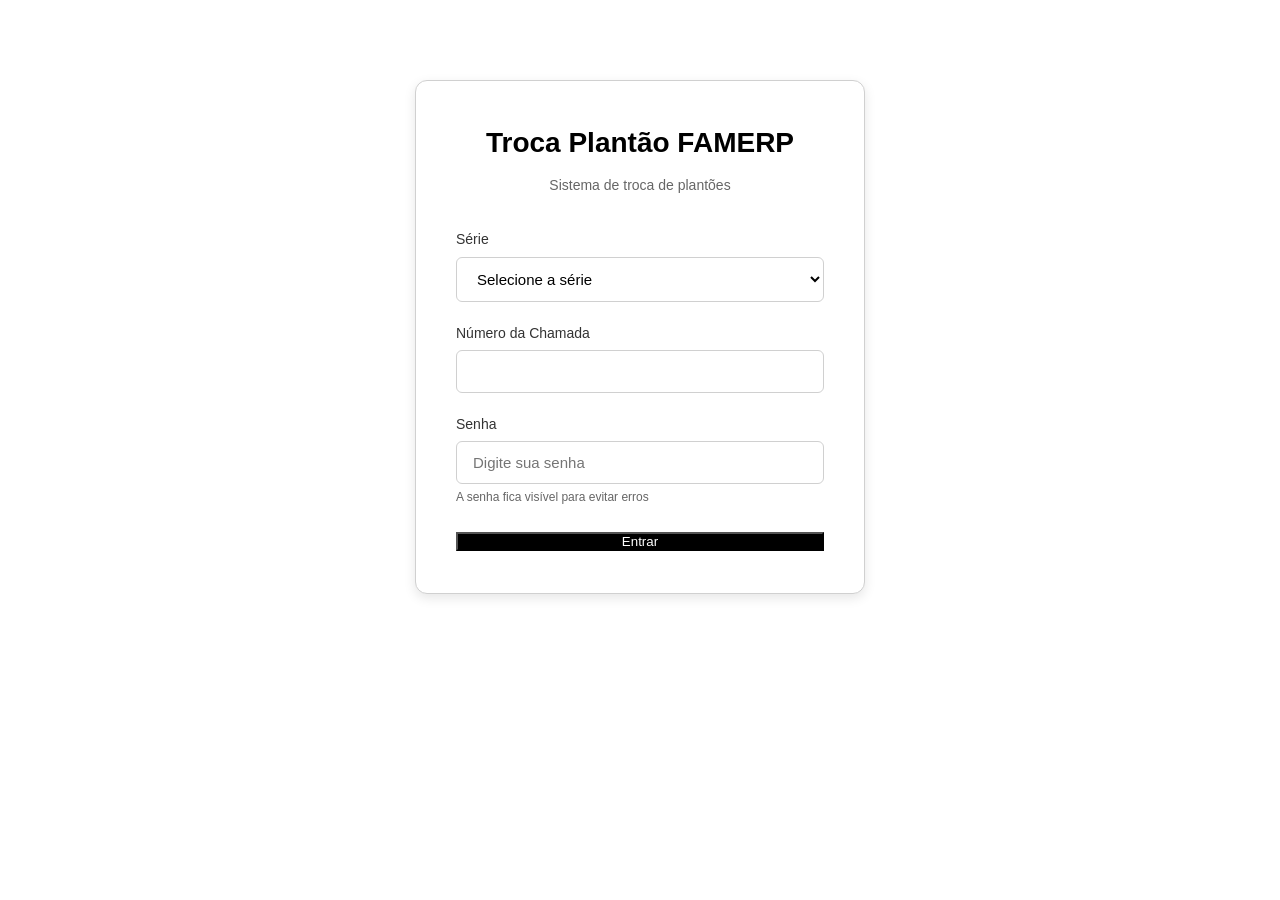
==== alunos.html @ 6566bc4c "SOLUÇÃO DEFINITIVA: Cliente Supabase customizado sem CDN Esta solução elimina COMPLETAMENTE a depend" ====
<!DOCTYPE html>
<html lang="pt-BR">
<head>
    <meta charset="UTF-8">
    <meta name="viewport" content="width=device-width, initial-scale=1.0">
    <title>Alunos - Troca Plantão FAMERP</title>
    <link rel="stylesheet" href="css/style.css">
</head>
<body>
    <div class="header">
        <div class="header-content">
            <h1 class="header-title">Troca Plantão FAMERP</h1>
            <div class="header-user">
                <span id="nomeUsuario"></span>
                <button onclick="logout()" class="btn btn-sm">Sair</button>
            </div>
        </div>
    </div>

    <div class="container">
        <nav class="nav">
            <a href="dashboard.html" class="nav-link">Dashboard</a>
            <a href="anuncios.html" class="nav-link">Anúncios</a>
            <a href="alunos.html" class="nav-link active">Alunos</a>
        </nav>

        <!-- Busca e Filtros -->
        <div class="card">
            <div style="padding: 20px;">
                <div style="display: grid; grid-template-columns: 1fr auto auto; gap: 12px; align-items: end;">
                    <div class="form-group" style="margin: 0;">
                        <label>Buscar por nome ou número</label>
                        <input type="text" id="busca" placeholder="Digite o nome ou número..." oninput="aplicarFiltros()">
                    </div>
                    <div class="form-group" style="margin: 0;">
                        <label>Série</label>
                        <select id="filtroSerie" onchange="aplicarFiltros()">
                            <option value="">Todas</option>
                            <option value="5">5ª Série</option>
                            <option value="6">6ª Série</option>
                        </select>
                    </div>
                    <button onclick="limparFiltros()" class="btn">Limpar</button>
                </div>
            </div>
        </div>

        <!-- Galeria de Alunos -->
        <div class="card">
            <div class="card-header">
                <h2 class="card-title">Alunos FAMERP</h2>
                <span id="contadorAlunos">0 alunos</span>
            </div>
            <div id="galeriaAlunos" class="grid" style="grid-template-columns: repeat(auto-fill, minmax(250px, 1fr));">
                <!-- Alunos carregados dinamicamente -->
            </div>
        </div>
    </div>

    <!-- Modal: Perfil do Aluno -->
    <div id="modalPerfil" class="modal">
        <div class="modal-content" style="max-width: 800px;">
            <div class="modal-header">
                <h3 id="nomeAluno"></h3>
                <button class="modal-close" onclick="fecharModalPerfil()">&times;</button>
            </div>
            <div class="modal-body">
                <div id="infoAluno" style="background: #f8f8f8; padding: 16px; border-radius: 8px; margin-bottom: 20px;">
                    <!-- Informações básicas -->
                </div>

                <!-- Tabs -->
                <div style="display: flex; border-bottom: 2px solid #e0e0e0; margin-bottom: 20px;">
                    <button class="tab-button active" onclick="mudarTab('plantoes')" data-tab="plantoes">
                        Plantões
                    </button>
                    <button class="tab-button" onclick="mudarTab('estagios')" data-tab="estagios">
                        Estágios
                    </button>
                    <button class="tab-button" onclick="mudarTab('disponibilidade')" data-tab="disponibilidade">
                        Disponibilidade
                    </button>
                </div>

                <!-- Conteúdo das Tabs -->
                <div id="tabPlantoes" class="tab-content active">
                    <div id="plantoesAluno">
                        <!-- Plantões do aluno -->
                    </div>
                </div>

                <div id="tabEstagios" class="tab-content">
                    <div id="estagiosAluno">
                        <!-- Estágios do aluno -->
                    </div>
                </div>

                <div id="tabDisponibilidade" class="tab-content">
                    <div id="disponibilidadeAluno">
                        <!-- Disponibilidade do aluno -->
                    </div>
                </div>
            </div>
        </div>
    </div>

    <!-- Modal: Oferta Direta -->
    <div id="modalOfertaDireta" class="modal">
        <div class="modal-content">
            <div class="modal-header">
                <h3>Fazer Oferta Direta</h3>
                <button class="modal-close" onclick="fecharModalOfertaDireta()">&times;</button>
            </div>
            <div class="modal-body">
                <div id="infoPlantaoSelecionado" style="background: #f8f8f8; padding: 16px; border-radius: 8px; margin-bottom: 20px;">
                    <!-- Info do plantão -->
                </div>

                <p style="font-size: 14px; color: #666; margin-bottom: 20px;">
                    ⚠️ Esta pessoa não anunciou este plantão. Sua oferta será enviada como uma proposta direta.
                </p>

                <form id="formOfertaDireta" onsubmit="enviarOfertaDireta(event)">
                    <div class="form-group">
                        <label>Tipo de Oferta</label>
                        <select id="tipoOfertaDireta" name="tipoOfertaDireta" required onchange="alterarTipoOfertaDireta()">
                            <option value="">Selecione...</option>
                            <option value="troca">Trocar por um dos meus plantões</option>
                            <option value="pagamento">Oferecer pagamento</option>
                        </select>
                    </div>

                    <div id="secaoTrocaDireta" style="display: none;">
                        <div class="form-group">
                            <label>Selecione o plantão que você oferece</label>
                            <select id="plantaoOferecidoDireto" name="plantaoOferecidoDireto">
                                <option value="">Carregando...</option>
                            </select>
                        </div>
                    </div>

                    <div id="secaoPagamentoDireto" style="display: none;">
                        <div class="form-group">
                            <label>Valor Oferecido (R$)</label>
                            <input type="number" id="valorOfertaDireta" name="valorOfertaDireta" min="0" step="0.01" placeholder="0.00">
                        </div>
                    </div>

                    <div class="form-group">
                        <label>Mensagem (opcional)</label>
                        <textarea id="mensagemOfertaDireta" name="mensagemOfertaDireta" rows="3" placeholder="Deixe uma mensagem..."></textarea>
                    </div>

                    <div class="modal-footer">
                        <button type="button" onclick="fecharModalOfertaDireta()" class="btn">Cancelar</button>
                        <button type="submit" class="btn btn-primary">Enviar Oferta</button>
                    </div>
                </form>
            </div>
        </div>
    </div>

    <div id="mensagem" class="mensagem"></div>

    <!-- Cliente Supabase customizado (sem CDN - funciona em qualquer navegador) -->
    <script src="js/supabase-client.js?v=3"></script>
    <script src="js/config.js?v=3"></script>
    <script src="js/auth.js?v=3"></script>
    <script src="js/alunos.js?v=3"></script>

    <style>
        .tab-button {
            padding: 12px 24px;
            border: none;
            background: none;
            cursor: pointer;
            font-size: 16px;
            color: #666;
            border-bottom: 3px solid transparent;
            transition: all 0.2s;
        }

        .tab-button:hover {
            color: #000;
            background: #f8f8f8;
        }

        .tab-button.active {
            color: #000;
            font-weight: bold;
            border-bottom-color: #000;
        }

        .tab-content {
            display: none;
        }

        .tab-content.active {
            display: block;
        }
    </style>
</body>
</html>
---- css/style.css ----
/* =============================================
   TROCA PLANTÃO FAMERP - STYLES
   Tema: Fundo Branco + Letras Pretas
   ============================================= */

/* Reset e Base */
* {
    margin: 0;
    padding: 0;
    box-sizing: border-box;
}

:root {
    --bg-primary: #ffffff;
    --bg-secondary: #f8f8f8;
    --bg-hover: #f0f0f0;
    --text-primary: #000000;
    --text-secondary: #333333;
    --text-tertiary: #666666;
    --border-color: #d0d0d0;
    --border-light: #e8e8e8;
    --accent: #000000;
    --accent-light: #333333;
    --error: #dc3545;
    --success: #28a745;
    --warning: #ffc107;
    --shadow: rgba(0, 0, 0, 0.1);
}

body {
    font-family: -apple-system, BlinkMacSystemFont, 'Segoe UI', Roboto, Oxygen, Ubuntu, Cantarell, sans-serif;
    background: var(--bg-primary);
    color: var(--text-primary);
    line-height: 1.6;
    min-height: 100vh;
}

/* Container */
.container {
    max-width: 1400px;
    margin: 0 auto;
    padding: 20px;
}

.container-small {
    max-width: 600px;
    margin: 0 auto;
    padding: 20px;
}

/* Cards */
.card {
    background: var(--bg-primary);
    border: 1px solid var(--border-color);
    border-radius: 8px;
    padding: 24px;
    margin-bottom: 20px;
    box-shadow: 0 2px 4px var(--shadow);
}

.card-header {
    border-bottom: 1px solid var(--border-light);
    padding-bottom: 12px;
    margin-bottom: 16px;
}

.card-title {
    font-size: 20px;
    font-weight: 600;
    color: var(--text-primary);
}

/* Login Card */
.login-card {
    background: var(--bg-primary);
    border: 1px solid var(--border-color);
    border-radius: 12px;
    padding: 40px;
    max-width: 450px;
    margin: 60px auto;
    box-shadow: 0 4px 12px var(--shadow);
}

.logo {
    text-align: center;
    margin-bottom: 32px;
}

.logo h1 {
    font-size: 28px;
    font-weight: 700;
    color: var(--text-primary);
    margin-bottom: 8px;
}

.subtitle {
    color: var(--text-tertiary);
    font-size: 14px;
}

/* Forms */
.form-group {
    margin-bottom: 20px;
}

.form-group label {
    display: block;
    margin-bottom: 6px;
    font-weight: 500;
    color: var(--text-secondary);
    font-size: 14px;
}

.form-group input,
.form-group select,
.form-group textarea {
    width: 100%;
    padding: 12px 16px;
    border: 1px solid var(--border-color);
    border-radius: 6px;
    font-size: 15px;
    background: var(--bg-primary);
    color: var(--text-primary);
    transition: all 0.2s;
}

.form-group input:focus,
.form-group select:focus,
.form-group textarea:focus {
    outline: none;
    border-color: var(--accent);
    box-shadow: 0 0 0 3px rgba(0, 0, 0, 0.05);
}

.form-group small {
    display: block;
    margin-top: 4px;
    color: var(--text-tertiary);
    font-size: 12px;
}

.form-group textarea {
    min-height: 100px;
    resize: vertical;
}

.form-row {
    display: grid;
    grid-template-columns: repeat(auto-fit, minmax(200px, 1fr));
    gap: 16px;
}

/* Buttons */
.btn {
    padding: 12px 24px;
    border: none;
    border-radius: 6px;
    font-size: 15px;
    font-weight: 500;
    cursor: pointer;
    transition: all 0.2s;
    display: inline-block;
    text-decoration: none;
    text-align: center;
}

.btn-primary {
    background: var(--accent);
    color: #ffffff;
    width: 100%;
}

.btn-primary:hover {
    background: var(--accent-light);
    transform: translateY(-1px);
    box-shadow: 0 4px 8px var(--shadow);
}

.btn-secondary {
    background: var(--bg-secondary);
    color: var(--text-primary);
    border: 1px solid var(--border-color);
}

.btn-secondary:hover {
    background: var(--bg-hover);
}

.btn-success {
    background: var(--success);
    color: #ffffff;
}

.btn-danger {
    background: var(--error);
    color: #ffffff;
}

.btn-sm {
    padding: 6px 12px;
    font-size: 13px;
}

.btn-outline {
    background: transparent;
    border: 1px solid var(--accent);
    color: var(--accent);
}

.btn-outline:hover {
    background: var(--accent);
    color: #ffffff;
}

/* Mensagens */
.mensagem {
    padding: 12px 16px;
    border-radius: 6px;
    margin-top: 16px;
    display: none;
    font-size: 14px;
}

.mensagem.show {
    display: block;
}

.mensagem.success {
    background: #d4edda;
    color: #155724;
    border: 1px solid #c3e6cb;
}

.mensagem.error {
    background: #f8d7da;
    color: #721c24;
    border: 1px solid #f5c6cb;
}

.mensagem.warning {
    background: #fff3cd;
    color: #856404;
    border: 1px solid #ffeaa7;
}

.mensagem.info {
    background: #d1ecf1;
    color: #0c5460;
    border: 1px solid #bee5eb;
}

/* Header */
.header {
    background: var(--bg-primary);
    border-bottom: 1px solid var(--border-color);
    padding: 16px 0;
    margin-bottom: 24px;
}

.header-content {
    max-width: 1400px;
    margin: 0 auto;
    padding: 0 20px;
    display: flex;
    justify-content: space-between;
    align-items: center;
}

.header-title {
    font-size: 22px;
    font-weight: 600;
}

.header-user {
    font-size: 14px;
    color: var(--text-tertiary);
}

.nav {
    display: flex;
    gap: 8px;
    margin: 20px 0;
}

.nav-link {
    padding: 10px 20px;
    background: var(--bg-secondary);
    color: var(--text-primary);
    text-decoration: none;
    border-radius: 6px;
    font-size: 14px;
    font-weight: 500;
    transition: all 0.2s;
    border: 1px solid transparent;
}

.nav-link:hover,
.nav-link.active {
    background: var(--accent);
    color: #ffffff;
    border-color: var(--accent);
}

/* Dashboard Grid */
.dashboard-grid {
    display: grid;
    grid-template-columns: repeat(auto-fit, minmax(300px, 1fr));
    gap: 20px;
    margin-bottom: 32px;
}

.stat-card {
    background: var(--bg-secondary);
    border: 1px solid var(--border-light);
    border-radius: 8px;
    padding: 20px;
    text-align: center;
}

.stat-number {
    font-size: 36px;
    font-weight: 700;
    color: var(--accent);
    margin-bottom: 8px;
}

.stat-label {
    color: var(--text-tertiary);
    font-size: 14px;
}

/* Timeline / Cronograma */
.timeline {
    position: relative;
    padding-left: 30px;
}

.timeline::before {
    content: '';
    position: absolute;
    left: 10px;
    top: 0;
    bottom: 0;
    width: 2px;
    background: var(--border-color);
}

.timeline-item {
    position: relative;
    padding: 16px 20px;
    background: var(--bg-secondary);
    border: 1px solid var(--border-light);
    border-radius: 8px;
    margin-bottom: 16px;
    cursor: move;
    transition: all 0.2s;
}

.timeline-item:hover {
    box-shadow: 0 2px 8px var(--shadow);
    transform: translateX(4px);
}

.timeline-item.dragging {
    opacity: 0.5;
}

.timeline-item::before {
    content: '';
    position: absolute;
    left: -26px;
    top: 24px;
    width: 12px;
    height: 12px;
    border-radius: 50%;
    background: var(--accent);
    border: 2px solid var(--bg-primary);
}

.timeline-header {
    display: flex;
    justify-content: space-between;
    align-items: flex-start;
    margin-bottom: 8px;
}

.timeline-title {
    font-weight: 600;
    font-size: 16px;
}

.timeline-date {
    font-size: 13px;
    color: var(--text-tertiary);
}

.timeline-details {
    font-size: 14px;
    color: var(--text-secondary);
    margin-bottom: 12px;
}

.timeline-actions {
    display: flex;
    gap: 8px;
    flex-wrap: wrap;
}

/* Badges */
.badge {
    display: inline-block;
    padding: 4px 12px;
    border-radius: 12px;
    font-size: 12px;
    font-weight: 500;
    background: var(--bg-hover);
    color: var(--text-primary);
    border: 1px solid var(--border-color);
}

.badge-success {
    background: #d4edda;
    color: #155724;
    border-color: #c3e6cb;
}

.badge-danger {
    background: #f8d7da;
    color: #721c24;
    border-color: #f5c6cb;
}

.badge-warning {
    background: #fff3cd;
    color: #856404;
    border-color: #ffeaa7;
}

/* Anúncios */
.anuncios-grid {
    display: grid;
    grid-template-columns: repeat(auto-fill, minmax(320px, 1fr));
    gap: 20px;
}

.anuncio-card {
    background: var(--bg-secondary);
    border: 1px solid var(--border-color);
    border-radius: 8px;
    padding: 20px;
    transition: all 0.2s;
}

.anuncio-card:hover {
    box-shadow: 0 4px 12px var(--shadow);
    transform: translateY(-2px);
}

.anuncio-header {
    display: flex;
    justify-content: space-between;
    align-items: flex-start;
    margin-bottom: 12px;
}

.anuncio-tipo {
    font-size: 12px;
    font-weight: 600;
    text-transform: uppercase;
    letter-spacing: 0.5px;
}

.anuncio-usuario {
    font-weight: 600;
    margin-bottom: 4px;
}

.anuncio-info {
    font-size: 14px;
    color: var(--text-secondary);
    margin-bottom: 4px;
}

.anuncio-valor {
    font-size: 18px;
    font-weight: 700;
    color: var(--success);
    margin: 12px 0;
}

.anuncio-footer {
    margin-top: 16px;
    padding-top: 16px;
    border-top: 1px solid var(--border-light);
}

/* Gallery / Alunos */
.alunos-grid {
    display: grid;
    grid-template-columns: repeat(auto-fill, minmax(200px, 1fr));
    gap: 16px;
}

.aluno-card {
    background: var(--bg-secondary);
    border: 1px solid var(--border-light);
    border-radius: 8px;
    padding: 16px;
    text-align: center;
    cursor: pointer;
    transition: all 0.2s;
}

.aluno-card:hover {
    box-shadow: 0 4px 8px var(--shadow);
    transform: scale(1.02);
}

.aluno-nome {
    font-weight: 600;
    margin-bottom: 4px;
}

.aluno-serie {
    font-size: 13px;
    color: var(--text-tertiary);
    margin-bottom: 8px;
}

.aluno-estagio {
    font-size: 12px;
    color: var(--text-secondary);
}

/* Modal */
.modal {
    display: none;
    position: fixed;
    z-index: 1000;
    left: 0;
    top: 0;
    width: 100%;
    height: 100%;
    background: rgba(0, 0, 0, 0.5);
    overflow: auto;
}

.modal.show {
    display: flex;
    align-items: center;
    justify-content: center;
}

.modal-content {
    background: var(--bg-primary);
    border-radius: 12px;
    max-width: 600px;
    width: 90%;
    max-height: 90vh;
    overflow-y: auto;
    box-shadow: 0 8px 24px rgba(0, 0, 0, 0.2);
}

.modal-header {
    padding: 20px 24px;
    border-bottom: 1px solid var(--border-light);
    display: flex;
    justify-content: space-between;
    align-items: center;
}

.modal-title {
    font-size: 20px;
    font-weight: 600;
}

.modal-close {
    background: none;
    border: none;
    font-size: 28px;
    line-height: 1;
    cursor: pointer;
    color: var(--text-tertiary);
    padding: 0;
    width: 32px;
    height: 32px;
}

.modal-close:hover {
    color: var(--text-primary);
}

.modal-body {
    padding: 24px;
}

.modal-footer {
    padding: 16px 24px;
    border-top: 1px solid var(--border-light);
    display: flex;
    justify-content: flex-end;
    gap: 12px;
}

/* Notificações */
.notificacoes-badge {
    position: relative;
    display: inline-block;
}

.notificacoes-count {
    position: absolute;
    top: -8px;
    right: -8px;
    background: var(--error);
    color: #ffffff;
    border-radius: 10px;
    padding: 2px 6px;
    font-size: 11px;
    font-weight: 700;
    min-width: 18px;
    text-align: center;
}

.notificacao-item {
    padding: 12px;
    border-bottom: 1px solid var(--border-light);
    cursor: pointer;
    transition: background 0.2s;
}

.notificacao-item:hover {
    background: var(--bg-hover);
}

.notificacao-item.nao-lida {
    background: #f0f8ff;
    border-left: 3px solid var(--accent);
}

/* Loading */
.loading {
    text-align: center;
    padding: 40px;
    color: var(--text-tertiary);
}

.spinner {
    border: 3px solid var(--border-light);
    border-top: 3px solid var(--accent);
    border-radius: 50%;
    width: 40px;
    height: 40px;
    animation: spin 1s linear infinite;
    margin: 0 auto 16px;
}

@keyframes spin {
    0% { transform: rotate(0deg); }
    100% { transform: rotate(360deg); }
}

/* Responsive */
@media (max-width: 768px) {
    .container {
        padding: 12px;
    }

    .login-card {
        padding: 24px;
        margin: 20px auto;
    }

    .dashboard-grid {
        grid-template-columns: 1fr;
    }

    .anuncios-grid {
        grid-template-columns: 1fr;
    }

    .form-row {
        grid-template-columns: 1fr;
    }

    .header-content {
        flex-direction: column;
        align-items: flex-start;
        gap: 12px;
    }

    .nav {
        flex-direction: column;
        width: 100%;
    }

    .nav-link {
        width: 100%;
    }

    .timeline {
        padding-left: 20px;
    }

    .timeline-item::before {
        left: -16px;
    }
}

/* Utilities */
.mt-1 { margin-top: 8px; }
.mt-2 { margin-top: 16px; }
.mt-3 { margin-top: 24px; }
.mb-1 { margin-bottom: 8px; }
.mb-2 { margin-bottom: 16px; }
.mb-3 { margin-bottom: 24px; }
.text-center { text-align: center; }
.text-right { text-align: right; }
.hidden { display: none !important; }
.flex { display: flex; }
.flex-between { display: flex; justify-content: space-between; }
.flex-center { display: flex; justify-content: center; align-items: center; }
.gap-1 { gap: 8px; }
.gap-2 { gap: 16px; }
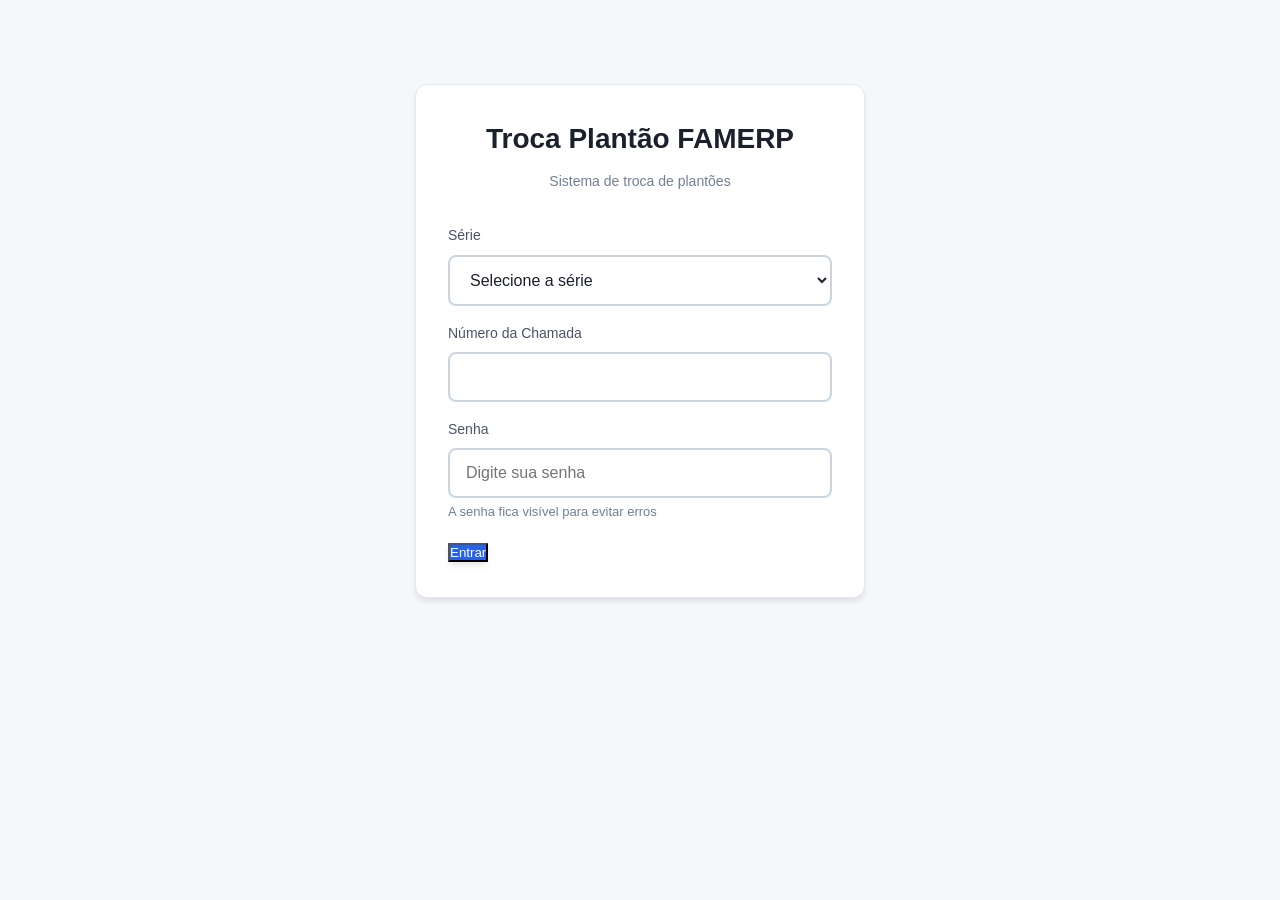
==== commit d6efcb98: "Redesign completo mobile-first com modais melhorados UI/UX Improvements: - Redesign completo do CSS " ====
--- a/alunos.html
+++ b/alunos.html
@@ -4,7 +4,7 @@
     <meta charset="UTF-8">
     <meta name="viewport" content="width=device-width, initial-scale=1.0">
     <title>Alunos - Troca Plantão FAMERP</title>
-    <link rel="stylesheet" href="css/style.css">
+    <link rel="stylesheet" href="css/style.css?v=11">
 </head>
 <body>
     <div class="header">
@@ -163,10 +163,10 @@
     <div id="mensagem" class="mensagem"></div>
 
     <!-- Cliente Supabase customizado (sem CDN - funciona em qualquer navegador) -->
-    <script src="js/supabase-client.js?v=3"></script>
-    <script src="js/config.js?v=3"></script>
-    <script src="js/auth.js?v=3"></script>
-    <script src="js/alunos.js?v=3"></script>
+    <script src="js/supabase-client.js?v=11"></script>
+    <script src="js/config.js?v=11"></script>
+    <script src="js/auth.js?v=11"></script>
+    <script src="js/alunos.js?v=11"></script>
 
     <style>
         .tab-button {
--- a/css/style.css
+++ b/css/style.css
@@ -1,6 +1,6 @@
 /* =============================================
-   TROCA PLANTÃO FAMERP - STYLES
-   Tema: Fundo Branco + Letras Pretas
+   TROCA PLANTÃO FAMERP - MOBILE FIRST DESIGN
+   Otimizado para telefones e tablets
    ============================================= */
 
 /* Reset e Base */
@@ -11,101 +11,181 @@
 }
 
 :root {
+    /* Cores */
     --bg-primary: #ffffff;
-    --bg-secondary: #f8f8f8;
-    --bg-hover: #f0f0f0;
-    --text-primary: #000000;
-    --text-secondary: #333333;
-    --text-tertiary: #666666;
-    --border-color: #d0d0d0;
-    --border-light: #e8e8e8;
-    --accent: #000000;
-    --accent-light: #333333;
-    --error: #dc3545;
-    --success: #28a745;
-    --warning: #ffc107;
-    --shadow: rgba(0, 0, 0, 0.1);
+    --bg-secondary: #f5f7fa;
+    --bg-tertiary: #e8ecf1;
+    --bg-hover: #f0f4f8;
+    --text-primary: #1a202c;
+    --text-secondary: #4a5568;
+    --text-tertiary: #718096;
+    --border-color: #cbd5e0;
+    --border-light: #e2e8f0;
+    --accent: #2563eb;
+    --accent-dark: #1e40af;
+    --accent-light: #3b82f6;
+    --error: #dc2626;
+    --success: #16a34a;
+    --warning: #f59e0b;
+    --info: #0891b2;
+    --shadow-sm: 0 1px 2px 0 rgba(0, 0, 0, 0.05);
+    --shadow: 0 4px 6px -1px rgba(0, 0, 0, 0.1);
+    --shadow-lg: 0 10px 15px -3px rgba(0, 0, 0, 0.1);
+    --shadow-xl: 0 20px 25px -5px rgba(0, 0, 0, 0.1);
+
+    /* Espaçamento */
+    --spacing-xs: 4px;
+    --spacing-sm: 8px;
+    --spacing-md: 16px;
+    --spacing-lg: 24px;
+    --spacing-xl: 32px;
+
+    /* Border Radius */
+    --radius-sm: 6px;
+    --radius-md: 8px;
+    --radius-lg: 12px;
+    --radius-xl: 16px;
+
+    /* Transições */
+    --transition: all 0.2s ease;
 }
 
 body {
-    font-family: -apple-system, BlinkMacSystemFont, 'Segoe UI', Roboto, Oxygen, Ubuntu, Cantarell, sans-serif;
-    background: var(--bg-primary);
+    font-family: -apple-system, BlinkMacSystemFont, 'Segoe UI', 'Roboto', 'Helvetica', 'Arial', sans-serif;
+    background: var(--bg-secondary);
     color: var(--text-primary);
     line-height: 1.6;
     min-height: 100vh;
-}
-
-/* Container */
+    -webkit-font-smoothing: antialiased;
+    -moz-osx-font-smoothing: grayscale;
+}
+
+/* ======================
+   CONTAINER (Mobile First)
+   ====================== */
 .container {
-    max-width: 1400px;
+    width: 100%;
+    padding: var(--spacing-md);
     margin: 0 auto;
-    padding: 20px;
 }
 
 .container-small {
+    width: 100%;
     max-width: 600px;
+    padding: var(--spacing-md);
     margin: 0 auto;
-    padding: 20px;
-}
-
-/* Cards */
+}
+
+/* ======================
+   HEADER
+   ====================== */
+.header {
+    background: var(--bg-primary);
+    border-bottom: 1px solid var(--border-light);
+    padding: var(--spacing-md);
+    position: sticky;
+    top: 0;
+    z-index: 100;
+    box-shadow: var(--shadow-sm);
+}
+
+.header-content {
+    display: flex;
+    flex-direction: column;
+    gap: var(--spacing-sm);
+}
+
+.header-title {
+    font-size: 18px;
+    font-weight: 700;
+    color: var(--text-primary);
+}
+
+.header-user {
+    display: flex;
+    justify-content: space-between;
+    align-items: center;
+    font-size: 14px;
+    color: var(--text-tertiary);
+}
+
+/* ======================
+   NAVEGAÇÃO
+   ====================== */
+.nav {
+    display: flex;
+    gap: var(--spacing-sm);
+    margin: var(--spacing-md) 0;
+    overflow-x: auto;
+    -webkit-overflow-scrolling: touch;
+    scrollbar-width: none;
+}
+
+.nav::-webkit-scrollbar {
+    display: none;
+}
+
+.nav-link {
+    flex-shrink: 0;
+    padding: 10px 16px;
+    background: var(--bg-primary);
+    color: var(--text-secondary);
+    text-decoration: none;
+    border-radius: var(--radius-md);
+    font-size: 14px;
+    font-weight: 500;
+    transition: var(--transition);
+    border: 1px solid var(--border-light);
+    white-space: nowrap;
+}
+
+.nav-link:active {
+    transform: scale(0.98);
+}
+
+.nav-link.active {
+    background: var(--accent);
+    color: #ffffff;
+    border-color: var(--accent);
+}
+
+/* ======================
+   CARDS
+   ====================== */
 .card {
     background: var(--bg-primary);
-    border: 1px solid var(--border-color);
-    border-radius: 8px;
-    padding: 24px;
-    margin-bottom: 20px;
-    box-shadow: 0 2px 4px var(--shadow);
+    border-radius: var(--radius-lg);
+    padding: var(--spacing-lg);
+    margin-bottom: var(--spacing-md);
+    box-shadow: var(--shadow-sm);
+    border: 1px solid var(--border-light);
 }
 
 .card-header {
+    display: flex;
+    justify-content: space-between;
+    align-items: center;
+    padding-bottom: var(--spacing-md);
+    margin-bottom: var(--spacing-md);
     border-bottom: 1px solid var(--border-light);
-    padding-bottom: 12px;
-    margin-bottom: 16px;
 }
 
 .card-title {
-    font-size: 20px;
+    font-size: 18px;
     font-weight: 600;
     color: var(--text-primary);
 }
 
-/* Login Card */
-.login-card {
-    background: var(--bg-primary);
-    border: 1px solid var(--border-color);
-    border-radius: 12px;
-    padding: 40px;
-    max-width: 450px;
-    margin: 60px auto;
-    box-shadow: 0 4px 12px var(--shadow);
-}
-
-.logo {
-    text-align: center;
-    margin-bottom: 32px;
-}
-
-.logo h1 {
-    font-size: 28px;
-    font-weight: 700;
-    color: var(--text-primary);
-    margin-bottom: 8px;
-}
-
-.subtitle {
-    color: var(--text-tertiary);
-    font-size: 14px;
-}
-
-/* Forms */
+/* ======================
+   FORMS (Otimizado para Mobile)
+   ====================== */
 .form-group {
-    margin-bottom: 20px;
+    margin-bottom: var(--spacing-md);
 }
 
 .form-group label {
     display: block;
-    margin-bottom: 6px;
+    margin-bottom: var(--spacing-sm);
     font-weight: 500;
     color: var(--text-secondary);
     font-size: 14px;
@@ -115,13 +195,14 @@
 .form-group select,
 .form-group textarea {
     width: 100%;
-    padding: 12px 16px;
-    border: 1px solid var(--border-color);
-    border-radius: 6px;
-    font-size: 15px;
+    padding: 14px 16px;
+    border: 2px solid var(--border-color);
+    border-radius: var(--radius-md);
+    font-size: 16px; /* 16px para evitar zoom no iOS */
     background: var(--bg-primary);
     color: var(--text-primary);
-    transition: all 0.2s;
+    transition: var(--transition);
+    font-family: inherit;
 }
 
 .form-group input:focus,
@@ -129,14 +210,7 @@
 .form-group textarea:focus {
     outline: none;
     border-color: var(--accent);
-    box-shadow: 0 0 0 3px rgba(0, 0, 0, 0.05);
-}
-
-.form-group small {
-    display: block;
-    margin-top: 4px;
-    color: var(--text-tertiary);
-    font-size: 12px;
+    box-shadow: 0 0 0 3px rgba(37, 99, 235, 0.1);
 }
 
 .form-group textarea {
@@ -144,36 +218,69 @@
     resize: vertical;
 }
 
-.form-row {
-    display: grid;
-    grid-template-columns: repeat(auto-fit, minmax(200px, 1fr));
-    gap: 16px;
-}
-
-/* Buttons */
+.form-group small {
+    display: block;
+    margin-top: var(--spacing-xs);
+    color: var(--text-tertiary);
+    font-size: 13px;
+}
+
+/* Checkboxes e Radio (melhor para toque) */
+.form-group input[type="checkbox"],
+.form-group input[type="radio"] {
+    width: auto;
+    margin-right: var(--spacing-sm);
+    transform: scale(1.2);
+    cursor: pointer;
+}
+
+.form-group label:has(input[type="checkbox"]),
+.form-group label:has(input[type="radio"]) {
+    display: flex;
+    align-items: center;
+    padding: var(--spacing-sm);
+    cursor: pointer;
+    border-radius: var(--radius-sm);
+    transition: var(--transition);
+}
+
+.form-group label:has(input[type="checkbox"]):active,
+.form-group label:has(input[type="radio"]):active {
+    background: var(--bg-hover);
+}
+
+/* ======================
+   BUTTONS (Otimizado para Toque)
+   ====================== */
 .btn {
-    padding: 12px 24px;
+    display: inline-block;
+    padding: 14px 24px;
     border: none;
-    border-radius: 6px;
-    font-size: 15px;
-    font-weight: 500;
+    border-radius: var(--radius-md);
+    font-size: 16px;
+    font-weight: 600;
     cursor: pointer;
-    transition: all 0.2s;
-    display: inline-block;
+    transition: var(--transition);
     text-decoration: none;
     text-align: center;
+    font-family: inherit;
+    min-height: 44px; /* Altura mínima para toque confortável */
+    touch-action: manipulation;
+    user-select: none;
+}
+
+.btn:active {
+    transform: scale(0.97);
 }
 
 .btn-primary {
     background: var(--accent);
     color: #ffffff;
-    width: 100%;
-}
-
-.btn-primary:hover {
-    background: var(--accent-light);
-    transform: translateY(-1px);
-    box-shadow: 0 4px 8px var(--shadow);
+    box-shadow: var(--shadow);
+}
+
+.btn-primary:active {
+    background: var(--accent-dark);
 }
 
 .btn-secondary {
@@ -182,10 +289,6 @@
     border: 1px solid var(--border-color);
 }
 
-.btn-secondary:hover {
-    background: var(--bg-hover);
-}
-
 .btn-success {
     background: var(--success);
     color: #ffffff;
@@ -197,342 +300,19 @@
 }
 
 .btn-sm {
-    padding: 6px 12px;
-    font-size: 13px;
-}
-
-.btn-outline {
-    background: transparent;
-    border: 1px solid var(--accent);
-    color: var(--accent);
-}
-
-.btn-outline:hover {
-    background: var(--accent);
-    color: #ffffff;
-}
-
-/* Mensagens */
-.mensagem {
-    padding: 12px 16px;
-    border-radius: 6px;
-    margin-top: 16px;
-    display: none;
+    padding: 8px 16px;
     font-size: 14px;
-}
-
-.mensagem.show {
+    min-height: 36px;
+}
+
+.btn-block {
+    width: 100%;
     display: block;
 }
 
-.mensagem.success {
-    background: #d4edda;
-    color: #155724;
-    border: 1px solid #c3e6cb;
-}
-
-.mensagem.error {
-    background: #f8d7da;
-    color: #721c24;
-    border: 1px solid #f5c6cb;
-}
-
-.mensagem.warning {
-    background: #fff3cd;
-    color: #856404;
-    border: 1px solid #ffeaa7;
-}
-
-.mensagem.info {
-    background: #d1ecf1;
-    color: #0c5460;
-    border: 1px solid #bee5eb;
-}
-
-/* Header */
-.header {
-    background: var(--bg-primary);
-    border-bottom: 1px solid var(--border-color);
-    padding: 16px 0;
-    margin-bottom: 24px;
-}
-
-.header-content {
-    max-width: 1400px;
-    margin: 0 auto;
-    padding: 0 20px;
-    display: flex;
-    justify-content: space-between;
-    align-items: center;
-}
-
-.header-title {
-    font-size: 22px;
-    font-weight: 600;
-}
-
-.header-user {
-    font-size: 14px;
-    color: var(--text-tertiary);
-}
-
-.nav {
-    display: flex;
-    gap: 8px;
-    margin: 20px 0;
-}
-
-.nav-link {
-    padding: 10px 20px;
-    background: var(--bg-secondary);
-    color: var(--text-primary);
-    text-decoration: none;
-    border-radius: 6px;
-    font-size: 14px;
-    font-weight: 500;
-    transition: all 0.2s;
-    border: 1px solid transparent;
-}
-
-.nav-link:hover,
-.nav-link.active {
-    background: var(--accent);
-    color: #ffffff;
-    border-color: var(--accent);
-}
-
-/* Dashboard Grid */
-.dashboard-grid {
-    display: grid;
-    grid-template-columns: repeat(auto-fit, minmax(300px, 1fr));
-    gap: 20px;
-    margin-bottom: 32px;
-}
-
-.stat-card {
-    background: var(--bg-secondary);
-    border: 1px solid var(--border-light);
-    border-radius: 8px;
-    padding: 20px;
-    text-align: center;
-}
-
-.stat-number {
-    font-size: 36px;
-    font-weight: 700;
-    color: var(--accent);
-    margin-bottom: 8px;
-}
-
-.stat-label {
-    color: var(--text-tertiary);
-    font-size: 14px;
-}
-
-/* Timeline / Cronograma */
-.timeline {
-    position: relative;
-    padding-left: 30px;
-}
-
-.timeline::before {
-    content: '';
-    position: absolute;
-    left: 10px;
-    top: 0;
-    bottom: 0;
-    width: 2px;
-    background: var(--border-color);
-}
-
-.timeline-item {
-    position: relative;
-    padding: 16px 20px;
-    background: var(--bg-secondary);
-    border: 1px solid var(--border-light);
-    border-radius: 8px;
-    margin-bottom: 16px;
-    cursor: move;
-    transition: all 0.2s;
-}
-
-.timeline-item:hover {
-    box-shadow: 0 2px 8px var(--shadow);
-    transform: translateX(4px);
-}
-
-.timeline-item.dragging {
-    opacity: 0.5;
-}
-
-.timeline-item::before {
-    content: '';
-    position: absolute;
-    left: -26px;
-    top: 24px;
-    width: 12px;
-    height: 12px;
-    border-radius: 50%;
-    background: var(--accent);
-    border: 2px solid var(--bg-primary);
-}
-
-.timeline-header {
-    display: flex;
-    justify-content: space-between;
-    align-items: flex-start;
-    margin-bottom: 8px;
-}
-
-.timeline-title {
-    font-weight: 600;
-    font-size: 16px;
-}
-
-.timeline-date {
-    font-size: 13px;
-    color: var(--text-tertiary);
-}
-
-.timeline-details {
-    font-size: 14px;
-    color: var(--text-secondary);
-    margin-bottom: 12px;
-}
-
-.timeline-actions {
-    display: flex;
-    gap: 8px;
-    flex-wrap: wrap;
-}
-
-/* Badges */
-.badge {
-    display: inline-block;
-    padding: 4px 12px;
-    border-radius: 12px;
-    font-size: 12px;
-    font-weight: 500;
-    background: var(--bg-hover);
-    color: var(--text-primary);
-    border: 1px solid var(--border-color);
-}
-
-.badge-success {
-    background: #d4edda;
-    color: #155724;
-    border-color: #c3e6cb;
-}
-
-.badge-danger {
-    background: #f8d7da;
-    color: #721c24;
-    border-color: #f5c6cb;
-}
-
-.badge-warning {
-    background: #fff3cd;
-    color: #856404;
-    border-color: #ffeaa7;
-}
-
-/* Anúncios */
-.anuncios-grid {
-    display: grid;
-    grid-template-columns: repeat(auto-fill, minmax(320px, 1fr));
-    gap: 20px;
-}
-
-.anuncio-card {
-    background: var(--bg-secondary);
-    border: 1px solid var(--border-color);
-    border-radius: 8px;
-    padding: 20px;
-    transition: all 0.2s;
-}
-
-.anuncio-card:hover {
-    box-shadow: 0 4px 12px var(--shadow);
-    transform: translateY(-2px);
-}
-
-.anuncio-header {
-    display: flex;
-    justify-content: space-between;
-    align-items: flex-start;
-    margin-bottom: 12px;
-}
-
-.anuncio-tipo {
-    font-size: 12px;
-    font-weight: 600;
-    text-transform: uppercase;
-    letter-spacing: 0.5px;
-}
-
-.anuncio-usuario {
-    font-weight: 600;
-    margin-bottom: 4px;
-}
-
-.anuncio-info {
-    font-size: 14px;
-    color: var(--text-secondary);
-    margin-bottom: 4px;
-}
-
-.anuncio-valor {
-    font-size: 18px;
-    font-weight: 700;
-    color: var(--success);
-    margin: 12px 0;
-}
-
-.anuncio-footer {
-    margin-top: 16px;
-    padding-top: 16px;
-    border-top: 1px solid var(--border-light);
-}
-
-/* Gallery / Alunos */
-.alunos-grid {
-    display: grid;
-    grid-template-columns: repeat(auto-fill, minmax(200px, 1fr));
-    gap: 16px;
-}
-
-.aluno-card {
-    background: var(--bg-secondary);
-    border: 1px solid var(--border-light);
-    border-radius: 8px;
-    padding: 16px;
-    text-align: center;
-    cursor: pointer;
-    transition: all 0.2s;
-}
-
-.aluno-card:hover {
-    box-shadow: 0 4px 8px var(--shadow);
-    transform: scale(1.02);
-}
-
-.aluno-nome {
-    font-weight: 600;
-    margin-bottom: 4px;
-}
-
-.aluno-serie {
-    font-size: 13px;
-    color: var(--text-tertiary);
-    margin-bottom: 8px;
-}
-
-.aluno-estagio {
-    font-size: 12px;
-    color: var(--text-secondary);
-}
-
-/* Modal */
+/* ======================
+   MODAL (Mobile First - Fullscreen em mobile)
+   ====================== */
 .modal {
     display: none;
     position: fixed;
@@ -542,106 +322,318 @@
     width: 100%;
     height: 100%;
     background: rgba(0, 0, 0, 0.5);
-    overflow: auto;
+    backdrop-filter: blur(2px);
+    overflow: hidden;
+    animation: fadeIn 0.2s ease;
+}
+
+@keyframes fadeIn {
+    from { opacity: 0; }
+    to { opacity: 1; }
+}
+
+@keyframes slideUp {
+    from {
+        transform: translateY(100%);
+    }
+    to {
+        transform: translateY(0);
+    }
 }
 
 .modal.show {
     display: flex;
-    align-items: center;
-    justify-content: center;
+    align-items: flex-end;
 }
 
 .modal-content {
     background: var(--bg-primary);
-    border-radius: 12px;
-    max-width: 600px;
-    width: 90%;
+    width: 100%;
     max-height: 90vh;
     overflow-y: auto;
-    box-shadow: 0 8px 24px rgba(0, 0, 0, 0.2);
+    -webkit-overflow-scrolling: touch;
+    border-radius: var(--radius-xl) var(--radius-xl) 0 0;
+    animation: slideUp 0.3s ease;
+    box-shadow: var(--shadow-xl);
 }
 
 .modal-header {
-    padding: 20px 24px;
+    position: sticky;
+    top: 0;
+    background: var(--bg-primary);
+    padding: var(--spacing-lg);
     border-bottom: 1px solid var(--border-light);
     display: flex;
     justify-content: space-between;
     align-items: center;
+    z-index: 10;
 }
 
 .modal-title {
     font-size: 20px;
     font-weight: 600;
+    color: var(--text-primary);
 }
 
 .modal-close {
-    background: none;
+    background: var(--bg-secondary);
     border: none;
-    font-size: 28px;
+    font-size: 24px;
     line-height: 1;
     cursor: pointer;
     color: var(--text-tertiary);
-    padding: 0;
-    width: 32px;
-    height: 32px;
-}
-
-.modal-close:hover {
-    color: var(--text-primary);
+    padding: 8px;
+    width: 40px;
+    height: 40px;
+    border-radius: 50%;
+    display: flex;
+    align-items: center;
+    justify-content: center;
+    transition: var(--transition);
+}
+
+.modal-close:active {
+    background: var(--bg-tertiary);
+    transform: scale(0.95);
 }
 
 .modal-body {
-    padding: 24px;
+    padding: var(--spacing-lg);
 }
 
 .modal-footer {
-    padding: 16px 24px;
+    position: sticky;
+    bottom: 0;
+    background: var(--bg-primary);
+    padding: var(--spacing-md) var(--spacing-lg);
     border-top: 1px solid var(--border-light);
     display: flex;
-    justify-content: flex-end;
-    gap: 12px;
-}
-
-/* Notificações */
-.notificacoes-badge {
+    gap: var(--spacing-sm);
+}
+
+.modal-footer .btn {
+    flex: 1;
+}
+
+/* ======================
+   LOGIN CARD
+   ====================== */
+.login-card {
+    background: var(--bg-primary);
+    border-radius: var(--radius-lg);
+    padding: var(--spacing-xl);
+    margin: var(--spacing-md) auto;
+    box-shadow: var(--shadow);
+    border: 1px solid var(--border-light);
+}
+
+.logo {
+    text-align: center;
+    margin-bottom: var(--spacing-xl);
+}
+
+.logo h1 {
+    font-size: 24px;
+    font-weight: 700;
+    color: var(--text-primary);
+    margin-bottom: var(--spacing-sm);
+}
+
+.subtitle {
+    color: var(--text-tertiary);
+    font-size: 14px;
+}
+
+/* ======================
+   MENSAGENS
+   ====================== */
+.mensagem {
+    padding: var(--spacing-md);
+    border-radius: var(--radius-md);
+    margin-top: var(--spacing-md);
+    display: none;
+    font-size: 14px;
+    font-weight: 500;
+    border: 2px solid;
+    position: fixed;
+    bottom: var(--spacing-md);
+    left: var(--spacing-md);
+    right: var(--spacing-md);
+    z-index: 2000;
+    animation: slideUp 0.3s ease;
+    box-shadow: var(--shadow-lg);
+}
+
+.mensagem.show {
+    display: block;
+}
+
+.mensagem.success {
+    background: #dcfce7;
+    color: #166534;
+    border-color: #86efac;
+}
+
+.mensagem.error {
+    background: #fee2e2;
+    color: #991b1b;
+    border-color: #fca5a5;
+}
+
+.mensagem.warning {
+    background: #fef3c7;
+    color: #92400e;
+    border-color: #fcd34d;
+}
+
+.mensagem.info {
+    background: #dbeafe;
+    color: #1e40af;
+    border-color: #93c5fd;
+}
+
+/* ======================
+   BADGES
+   ====================== */
+.badge {
+    display: inline-flex;
+    align-items: center;
+    padding: 4px 12px;
+    border-radius: 12px;
+    font-size: 12px;
+    font-weight: 600;
+    background: var(--bg-secondary);
+    color: var(--text-primary);
+    border: 1px solid var(--border-color);
+}
+
+.badge-success {
+    background: #dcfce7;
+    color: #166534;
+    border-color: #86efac;
+}
+
+.badge-danger {
+    background: #fee2e2;
+    color: #991b1b;
+    border-color: #fca5a5;
+}
+
+.badge-warning {
+    background: #fef3c7;
+    color: #92400e;
+    border-color: #fcd34d;
+}
+
+.badge-info {
+    background: #dbeafe;
+    color: #1e40af;
+    border-color: #93c5fd;
+}
+
+/* ======================
+   GRIDS E LISTAS
+   ====================== */
+.grid {
+    display: grid;
+    gap: var(--spacing-md);
+    grid-template-columns: 1fr;
+}
+
+.anuncios-grid {
+    display: grid;
+    gap: var(--spacing-md);
+    grid-template-columns: 1fr;
+}
+
+.dashboard-grid {
+    display: grid;
+    gap: var(--spacing-md);
+    grid-template-columns: 1fr;
+}
+
+.alunos-grid {
+    display: grid;
+    gap: var(--spacing-md);
+    grid-template-columns: repeat(auto-fill, minmax(150px, 1fr));
+}
+
+/* ======================
+   STAT CARDS
+   ====================== */
+.stat-card {
+    background: linear-gradient(135deg, var(--accent) 0%, var(--accent-dark) 100%);
+    border-radius: var(--radius-lg);
+    padding: var(--spacing-lg);
+    text-align: center;
+    color: #ffffff;
+    box-shadow: var(--shadow);
+}
+
+.stat-number {
+    font-size: 32px;
+    font-weight: 700;
+    margin-bottom: var(--spacing-sm);
+}
+
+.stat-label {
+    font-size: 14px;
+    opacity: 0.9;
+}
+
+/* ======================
+   TIMELINE
+   ====================== */
+.timeline {
     position: relative;
-    display: inline-block;
-}
-
-.notificacoes-count {
+    padding-left: 24px;
+}
+
+.timeline::before {
+    content: '';
     position: absolute;
-    top: -8px;
-    right: -8px;
-    background: var(--error);
-    color: #ffffff;
-    border-radius: 10px;
-    padding: 2px 6px;
-    font-size: 11px;
-    font-weight: 700;
-    min-width: 18px;
-    text-align: center;
-}
-
-.notificacao-item {
-    padding: 12px;
-    border-bottom: 1px solid var(--border-light);
-    cursor: pointer;
-    transition: background 0.2s;
-}
-
-.notificacao-item:hover {
-    background: var(--bg-hover);
-}
-
-.notificacao-item.nao-lida {
-    background: #f0f8ff;
-    border-left: 3px solid var(--accent);
-}
-
-/* Loading */
+    left: 8px;
+    top: 0;
+    bottom: 0;
+    width: 2px;
+    background: var(--border-color);
+}
+
+.timeline-item {
+    position: relative;
+    padding: var(--spacing-md);
+    background: var(--bg-primary);
+    border: 1px solid var(--border-light);
+    border-radius: var(--radius-md);
+    margin-bottom: var(--spacing-md);
+    cursor: grab;
+    transition: var(--transition);
+}
+
+.timeline-item:active {
+    cursor: grabbing;
+    box-shadow: var(--shadow-lg);
+    transform: scale(1.02);
+}
+
+.timeline-item::before {
+    content: '';
+    position: absolute;
+    left: -21px;
+    top: 20px;
+    width: 10px;
+    height: 10px;
+    border-radius: 50%;
+    background: var(--accent);
+    border: 2px solid var(--bg-secondary);
+}
+
+/* ======================
+   LOADING
+   ====================== */
 .loading {
     text-align: center;
-    padding: 40px;
+    padding: var(--spacing-xl);
     color: var(--text-tertiary);
 }
 
@@ -652,7 +644,7 @@
     width: 40px;
     height: 40px;
     animation: spin 1s linear infinite;
-    margin: 0 auto 16px;
+    margin: 0 auto var(--spacing-md);
 }
 
 @keyframes spin {
@@ -660,65 +652,172 @@
     100% { transform: rotate(360deg); }
 }
 
-/* Responsive */
-@media (max-width: 768px) {
-    .container {
-        padding: 12px;
-    }
-
-    .login-card {
-        padding: 24px;
-        margin: 20px auto;
-    }
-
-    .dashboard-grid {
-        grid-template-columns: 1fr;
-    }
-
-    .anuncios-grid {
-        grid-template-columns: 1fr;
-    }
-
-    .form-row {
-        grid-template-columns: 1fr;
-    }
-
-    .header-content {
-        flex-direction: column;
-        align-items: flex-start;
-        gap: 12px;
-    }
-
-    .nav {
-        flex-direction: column;
-        width: 100%;
-    }
-
-    .nav-link {
-        width: 100%;
-    }
-
-    .timeline {
-        padding-left: 20px;
-    }
-
-    .timeline-item::before {
-        left: -16px;
-    }
-}
-
-/* Utilities */
-.mt-1 { margin-top: 8px; }
-.mt-2 { margin-top: 16px; }
-.mt-3 { margin-top: 24px; }
-.mb-1 { margin-bottom: 8px; }
-.mb-2 { margin-bottom: 16px; }
-.mb-3 { margin-bottom: 24px; }
+/* ======================
+   UTILITIES
+   ====================== */
+.mt-1 { margin-top: var(--spacing-sm); }
+.mt-2 { margin-top: var(--spacing-md); }
+.mt-3 { margin-top: var(--spacing-lg); }
+.mb-1 { margin-bottom: var(--spacing-sm); }
+.mb-2 { margin-bottom: var(--spacing-md); }
+.mb-3 { margin-bottom: var(--spacing-lg); }
 .text-center { text-align: center; }
 .text-right { text-align: right; }
 .hidden { display: none !important; }
 .flex { display: flex; }
 .flex-between { display: flex; justify-content: space-between; }
 .flex-center { display: flex; justify-content: center; align-items: center; }
-.gap-1 { gap: 8px; }
-.gap-2 { gap: 16px; }
+.gap-1 { gap: var(--spacing-sm); }
+.gap-2 { gap: var(--spacing-md); }
+
+/* ======================
+   MEDIA QUERIES (Tablet e Desktop)
+   ====================== */
+
+/* Tablet (768px+) */
+@media (min-width: 768px) {
+    .container {
+        max-width: 720px;
+        padding: var(--spacing-lg);
+    }
+
+    .header-content {
+        flex-direction: row;
+        justify-content: space-between;
+        align-items: center;
+    }
+
+    .header-title {
+        font-size: 20px;
+    }
+
+    .nav {
+        flex-wrap: wrap;
+    }
+
+    .grid {
+        grid-template-columns: repeat(2, 1fr);
+    }
+
+    .anuncios-grid {
+        grid-template-columns: repeat(2, 1fr);
+    }
+
+    .dashboard-grid {
+        grid-template-columns: repeat(2, 1fr);
+    }
+
+    .modal.show {
+        align-items: center;
+        justify-content: center;
+    }
+
+    .modal-content {
+        max-width: 600px;
+        border-radius: var(--radius-xl);
+        max-height: 85vh;
+    }
+
+    .login-card {
+        max-width: 450px;
+        margin: 60px auto;
+    }
+
+    .logo h1 {
+        font-size: 28px;
+    }
+
+    .mensagem {
+        left: 50%;
+        transform: translateX(-50%);
+        max-width: 500px;
+    }
+}
+
+/* Desktop (1024px+) */
+@media (min-width: 1024px) {
+    .container {
+        max-width: 1200px;
+    }
+
+    .grid {
+        grid-template-columns: repeat(3, 1fr);
+    }
+
+    .anuncios-grid {
+        grid-template-columns: repeat(3, 1fr);
+    }
+
+    .dashboard-grid {
+        grid-template-columns: repeat(3, 1fr);
+    }
+
+    .alunos-grid {
+        grid-template-columns: repeat(auto-fill, minmax(180px, 1fr));
+    }
+
+    /* Hover effects (só no desktop) */
+    .btn:hover {
+        transform: translateY(-2px);
+        box-shadow: var(--shadow-lg);
+    }
+
+    .nav-link:hover {
+        background: var(--bg-hover);
+    }
+
+    .nav-link.active:hover {
+        background: var(--accent-dark);
+    }
+
+    .card:hover {
+        box-shadow: var(--shadow);
+    }
+
+    .timeline-item:hover {
+        box-shadow: var(--shadow);
+        transform: translateX(4px);
+    }
+
+    .modal-close:hover {
+        background: var(--bg-tertiary);
+    }
+}
+
+/* Large Desktop (1400px+) */
+@media (min-width: 1400px) {
+    .container {
+        max-width: 1400px;
+    }
+
+    .grid,
+    .anuncios-grid {
+        grid-template-columns: repeat(4, 1fr);
+    }
+}
+
+/* ======================
+   DARK MODE SUPPORT (Opcional)
+   ====================== */
+@media (prefers-color-scheme: dark) {
+    /* Implementar dark mode no futuro se necessário */
+}
+
+/* ======================
+   ACESSIBILIDADE
+   ====================== */
+@media (prefers-reduced-motion: reduce) {
+    *,
+    *::before,
+    *::after {
+        animation-duration: 0.01ms !important;
+        animation-iteration-count: 1 !important;
+        transition-duration: 0.01ms !important;
+    }
+}
+
+/* Foco visível para navegação por teclado */
+*:focus-visible {
+    outline: 2px solid var(--accent);
+    outline-offset: 2px;
+}
